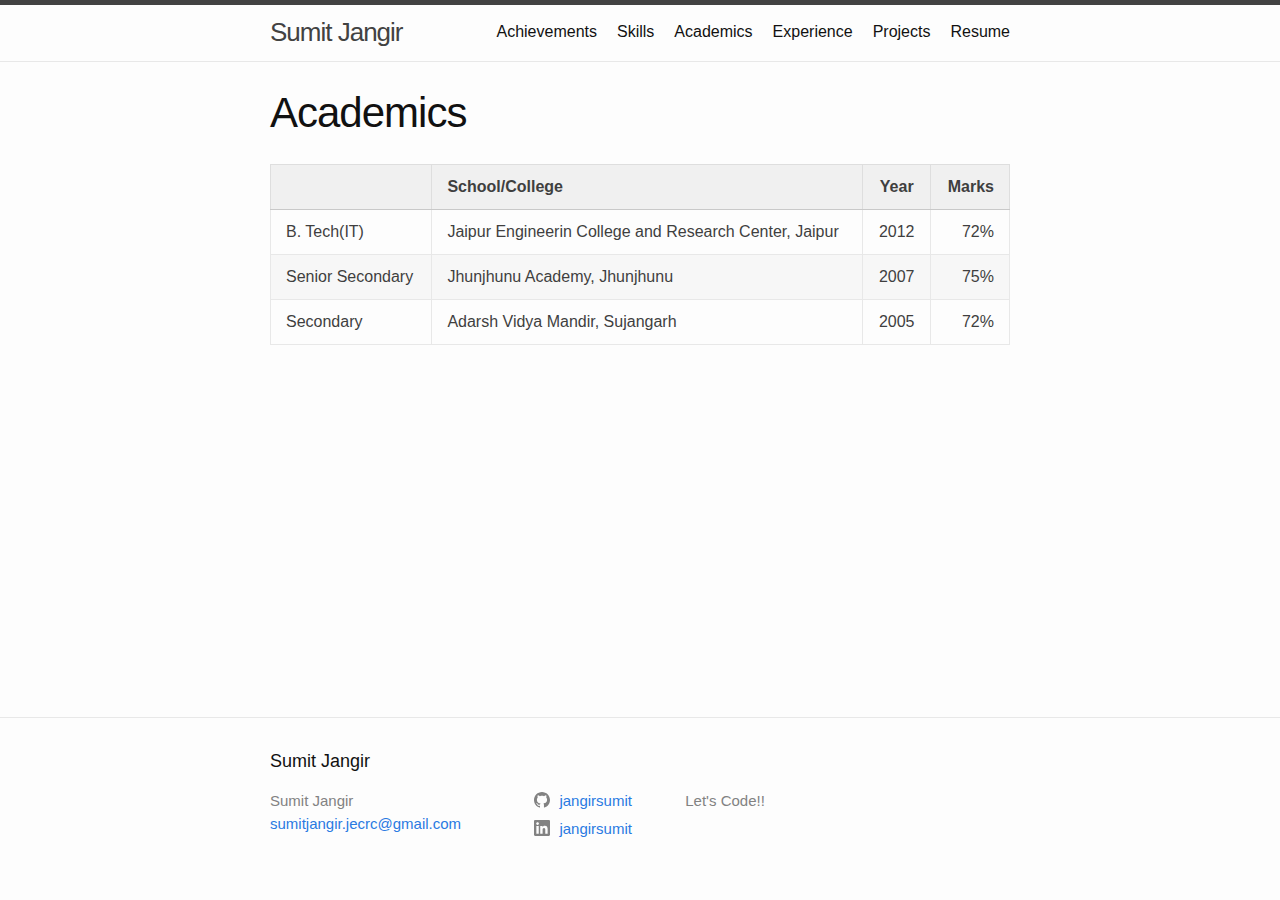
==== academics/index.html @ 480e75db "my app" ====
<!DOCTYPE html>
<html lang="en"><head>
  <meta charset="utf-8">
  <meta http-equiv="X-UA-Compatible" content="IE=edge">
  <meta name="viewport" content="width=device-width, initial-scale=1"><!-- Begin Jekyll SEO tag v2.6.1 -->
<title>Academics | Sumit Jangir</title>
<meta name="generator" content="Jekyll v4.0.0" />
<meta property="og:title" content="Academics" />
<meta property="og:locale" content="en_US" />
<meta name="description" content="Let’s Code!!" />
<meta property="og:description" content="Let’s Code!!" />
<link rel="canonical" href="http://localhost:4000/academics/" />
<meta property="og:url" content="http://localhost:4000/academics/" />
<meta property="og:site_name" content="Sumit Jangir" />
<script type="application/ld+json">
{"headline":"Academics","@type":"WebPage","url":"http://localhost:4000/academics/","description":"Let’s Code!!","@context":"https://schema.org"}</script>
<!-- End Jekyll SEO tag -->
<link rel="stylesheet" href="/assets/main.css"><link type="application/atom+xml" rel="alternate" href="http://localhost:4000/feed.xml" title="Sumit Jangir" /></head>
<body><header class="site-header" role="banner">

  <div class="wrapper"><a class="site-title" rel="author" href="/">Sumit Jangir</a><nav class="site-nav">
        <input type="checkbox" id="nav-trigger" class="nav-trigger" />
        <label for="nav-trigger">
          <span class="menu-icon">
            <svg viewBox="0 0 18 15" width="18px" height="15px">
              <path d="M18,1.484c0,0.82-0.665,1.484-1.484,1.484H1.484C0.665,2.969,0,2.304,0,1.484l0,0C0,0.665,0.665,0,1.484,0 h15.032C17.335,0,18,0.665,18,1.484L18,1.484z M18,7.516C18,8.335,17.335,9,16.516,9H1.484C0.665,9,0,8.335,0,7.516l0,0 c0-0.82,0.665-1.484,1.484-1.484h15.032C17.335,6.031,18,6.696,18,7.516L18,7.516z M18,13.516C18,14.335,17.335,15,16.516,15H1.484 C0.665,15,0,14.335,0,13.516l0,0c0-0.82,0.665-1.483,1.484-1.483h15.032C17.335,12.031,18,12.695,18,13.516L18,13.516z"/>
            </svg>
          </span>
        </label>

        <div class="trigger"><a class="page-link" href="/achievements/">Achievements</a><a class="page-link" href="/skills/">Skills</a><a class="page-link" href="/academics/">Academics</a><a class="page-link" href="/experience/">Experience</a><a class="page-link" href="/projects/">Projects</a><a class="page-link" href="/resume/">Resume</a></div>
      </nav></div>
</header>
<main class="page-content" aria-label="Content">
      <div class="wrapper">
        <article class="post">

  <header class="post-header">
    <h1 class="post-title">Academics</h1>
  </header>

  <div class="post-content">
    <table>
  <thead>
    <tr>
      <th> </th>
      <th>School/College</th>
      <th style="text-align: center">Year</th>
      <th style="text-align: right">Marks</th>
    </tr>
  </thead>
  <tbody>
    <tr>
      <td>B. Tech(IT)</td>
      <td>Jaipur Engineerin College and Research Center, Jaipur</td>
      <td style="text-align: center">2012</td>
      <td style="text-align: right">72%</td>
    </tr>
    <tr>
      <td>Senior Secondary</td>
      <td>Jhunjhunu Academy, Jhunjhunu</td>
      <td style="text-align: center">2007</td>
      <td style="text-align: right">75%</td>
    </tr>
    <tr>
      <td>Secondary</td>
      <td>Adarsh Vidya Mandir, Sujangarh</td>
      <td style="text-align: center">2005</td>
      <td style="text-align: right">72%</td>
    </tr>
  </tbody>
</table>

  </div>

</article>

      </div>
    </main><footer class="site-footer h-card">
  <data class="u-url" href="/"></data>

  <div class="wrapper">

    <h2 class="footer-heading">Sumit Jangir</h2>

    <div class="footer-col-wrapper">
      <div class="footer-col footer-col-1">
        <ul class="contact-list">
          <li class="p-name">Sumit Jangir</li><li><a class="u-email" href="mailto:sumitjangir.jecrc@gmail.com">sumitjangir.jecrc@gmail.com</a></li></ul>
      </div>

      <div class="footer-col footer-col-2"><ul class="social-media-list"><li><a href="https://github.com/jangirsumit"><svg class="svg-icon"><use xlink:href="/assets/minima-social-icons.svg#github"></use></svg> <span class="username">jangirsumit</span></a></li><li><a href="https://www.linkedin.com/in/jangirsumit"><svg class="svg-icon"><use xlink:href="/assets/minima-social-icons.svg#linkedin"></use></svg> <span class="username">jangirsumit</span></a></li></ul>
</div>

      <div class="footer-col footer-col-3">
        <p>Let&#39;s Code!!</p>
      </div>
    </div>

  </div>

</footer>
</body>

</html>
---- assets/main.css ----
/** Reset some basic elements */
body, h1, h2, h3, h4, h5, h6, p, blockquote, pre, hr, dl, dd, ol, ul, figure { margin: 0; padding: 0; }

/** Basic styling */
body { font: 400 16px/1.5 -apple-system, BlinkMacSystemFont, "Segoe UI", Roboto, Helvetica, Arial, sans-serif, "Apple Color Emoji", "Segoe UI Emoji", "Segoe UI Symbol"; color: #111; background-color: #fdfdfd; -webkit-text-size-adjust: 100%; -webkit-font-feature-settings: "kern" 1; -moz-font-feature-settings: "kern" 1; -o-font-feature-settings: "kern" 1; font-feature-settings: "kern" 1; font-kerning: normal; display: flex; min-height: 100vh; flex-direction: column; }

/** Set `margin-bottom` to maintain vertical rhythm */
h1, h2, h3, h4, h5, h6, p, blockquote, pre, ul, ol, dl, figure, .highlight { margin-bottom: 15px; }

/** `main` element */
main { display: block; /* Default value of `display` of `main` element is 'inline' in IE 11. */ }

/** Images */
img { max-width: 100%; vertical-align: middle; }

/** Figures */
figure > img { display: block; }

figcaption { font-size: 14px; }

/** Lists */
ul, ol { margin-left: 30px; }

li > ul, li > ol { margin-bottom: 0; }

/** Headings */
h1, h2, h3, h4, h5, h6 { font-weight: 400; }

/** Links */
a { color: #2a7ae2; text-decoration: none; }

a:visited { color: #1756a9; }

a:hover { color: #111; text-decoration: underline; }

.social-media-list a:hover { text-decoration: none; }

.social-media-list a:hover .username { text-decoration: underline; }

/** Blockquotes */
blockquote { color: #828282; border-left: 4px solid #e8e8e8; padding-left: 15px; font-size: 18px; letter-spacing: -1px; font-style: italic; }

blockquote > :last-child { margin-bottom: 0; }

/** Code formatting */
pre, code { font-size: 15px; border: 1px solid #e8e8e8; border-radius: 3px; background-color: #eef; }

code { padding: 1px 5px; }

pre { padding: 8px 12px; overflow-x: auto; }

pre > code { border: 0; padding-right: 0; padding-left: 0; }

/** Wrapper */
.wrapper { max-width: -webkit-calc(800px - (30px * 2)); max-width: calc(800px - (30px * 2)); margin-right: auto; margin-left: auto; padding-right: 30px; padding-left: 30px; }

@media screen and (max-width: 800px) { .wrapper { max-width: -webkit-calc(800px - (30px)); max-width: calc(800px - (30px)); padding-right: 15px; padding-left: 15px; } }

/** Clearfix */
.wrapper:after, .footer-col-wrapper:after { content: ""; display: table; clear: both; }

/** Icons */
.svg-icon { width: 16px; height: 16px; display: inline-block; fill: #828282; padding-right: 5px; vertical-align: text-top; }

.social-media-list li + li { padding-top: 5px; }

/** Tables */
table { margin-bottom: 30px; width: 100%; text-align: left; color: #3f3f3f; border-collapse: collapse; border: 1px solid #e8e8e8; }

table tr:nth-child(even) { background-color: #f7f7f7; }

table th, table td { padding: 10px 15px; }

table th { background-color: #f0f0f0; border: 1px solid #dedede; border-bottom-color: #c9c9c9; }

table td { border: 1px solid #e8e8e8; }

/** Site header */
.site-header { border-top: 5px solid #424242; border-bottom: 1px solid #e8e8e8; min-height: 55.95px; position: relative; }

.site-title { font-size: 26px; font-weight: 300; line-height: 54px; letter-spacing: -1px; margin-bottom: 0; float: left; }

.site-title, .site-title:visited { color: #424242; }

.site-nav { float: right; line-height: 54px; }

.site-nav .nav-trigger { display: none; }

.site-nav .menu-icon { display: none; }

.site-nav .page-link { color: #111; line-height: 1.5; }

.site-nav .page-link:not(:last-child) { margin-right: 20px; }

@media screen and (max-width: 600px) { .site-nav { position: absolute; top: 9px; right: 15px; background-color: #fdfdfd; border: 1px solid #e8e8e8; border-radius: 5px; text-align: right; }
  .site-nav label[for="nav-trigger"] { display: block; float: right; width: 36px; height: 36px; z-index: 2; cursor: pointer; }
  .site-nav .menu-icon { display: block; float: right; width: 36px; height: 26px; line-height: 0; padding-top: 10px; text-align: center; }
  .site-nav .menu-icon > svg { fill: #424242; }
  .site-nav input ~ .trigger { clear: both; display: none; }
  .site-nav input:checked ~ .trigger { display: block; padding-bottom: 5px; }
  .site-nav .page-link { display: block; padding: 5px 10px; margin-left: 20px; }
  .site-nav .page-link:not(:last-child) { margin-right: 0; } }

/** Site footer */
.site-footer { border-top: 1px solid #e8e8e8; padding: 30px 0; }

.footer-heading { font-size: 18px; margin-bottom: 15px; }

.contact-list, .social-media-list { list-style: none; margin-left: 0; }

.footer-col-wrapper { font-size: 15px; color: #828282; margin-left: -15px; }

.footer-col { float: left; margin-bottom: 15px; padding-left: 15px; }

.footer-col-1 { width: -webkit-calc(35% - (30px / 2)); width: calc(35% - (30px / 2)); }

.footer-col-2 { width: -webkit-calc(20% - (30px / 2)); width: calc(20% - (30px / 2)); }

.footer-col-3 { width: -webkit-calc(45% - (30px / 2)); width: calc(45% - (30px / 2)); }

@media screen and (max-width: 800px) { .footer-col-1, .footer-col-2 { width: -webkit-calc(50% - (30px / 2)); width: calc(50% - (30px / 2)); }
  .footer-col-3 { width: -webkit-calc(100% - (30px / 2)); width: calc(100% - (30px / 2)); } }

@media screen and (max-width: 600px) { .footer-col { float: none; width: -webkit-calc(100% - (30px / 2)); width: calc(100% - (30px / 2)); } }

/** Page content */
.page-content { padding: 30px 0; flex: 1; }

.page-heading { font-size: 32px; }

.post-list-heading { font-size: 28px; }

.post-list { margin-left: 0; list-style: none; }

.post-list > li { margin-bottom: 30px; }

.post-meta { font-size: 14px; color: #828282; }

.post-link { display: block; font-size: 24px; }

/** Posts */
.post-header { margin-bottom: 30px; }

.post-title { font-size: 42px; letter-spacing: -1px; line-height: 1; }

@media screen and (max-width: 800px) { .post-title { font-size: 36px; } }

.post-content { margin-bottom: 30px; }

.post-content h2 { font-size: 32px; }

@media screen and (max-width: 800px) { .post-content h2 { font-size: 28px; } }

.post-content h3 { font-size: 26px; }

@media screen and (max-width: 800px) { .post-content h3 { font-size: 22px; } }

.post-content h4 { font-size: 20px; }

@media screen and (max-width: 800px) { .post-content h4 { font-size: 18px; } }

/** Syntax highlighting styles */
.highlight { background: #fff; }

.highlighter-rouge .highlight { background: #eef; }

.highlight .c { color: #998; font-style: italic; }

.highlight .err { color: #a61717; background-color: #e3d2d2; }

.highlight .k { font-weight: bold; }

.highlight .o { font-weight: bold; }

.highlight .cm { color: #998; font-style: italic; }

.highlight .cp { color: #999; font-weight: bold; }

.highlight .c1 { color: #998; font-style: italic; }

.highlight .cs { color: #999; font-weight: bold; font-style: italic; }

.highlight .gd { color: #000; background-color: #fdd; }

.highlight .gd .x { color: #000; background-color: #faa; }

.highlight .ge { font-style: italic; }

.highlight .gr { color: #a00; }

.highlight .gh { color: #999; }

.highlight .gi { color: #000; background-color: #dfd; }

.highlight .gi .x { color: #000; background-color: #afa; }

.highlight .go { color: #888; }

.highlight .gp { color: #555; }

.highlight .gs { font-weight: bold; }

.highlight .gu { color: #aaa; }

.highlight .gt { color: #a00; }

.highlight .kc { font-weight: bold; }

.highlight .kd { font-weight: bold; }

.highlight .kp { font-weight: bold; }

.highlight .kr { font-weight: bold; }

.highlight .kt { color: #458; font-weight: bold; }

.highlight .m { color: #099; }

.highlight .s { color: #d14; }

.highlight .na { color: #008080; }

.highlight .nb { color: #0086B3; }

.highlight .nc { color: #458; font-weight: bold; }

.highlight .no { color: #008080; }

.highlight .ni { color: #800080; }

.highlight .ne { color: #900; font-weight: bold; }

.highlight .nf { color: #900; font-weight: bold; }

.highlight .nn { color: #555; }

.highlight .nt { color: #000080; }

.highlight .nv { color: #008080; }

.highlight .ow { font-weight: bold; }

.highlight .w { color: #bbb; }

.highlight .mf { color: #099; }

.highlight .mh { color: #099; }

.highlight .mi { color: #099; }

.highlight .mo { color: #099; }

.highlight .sb { color: #d14; }

.highlight .sc { color: #d14; }

.highlight .sd { color: #d14; }

.highlight .s2 { color: #d14; }

.highlight .se { color: #d14; }

.highlight .sh { color: #d14; }

.highlight .si { color: #d14; }

.highlight .sx { color: #d14; }

.highlight .sr { color: #009926; }

.highlight .s1 { color: #d14; }

.highlight .ss { color: #990073; }

.highlight .bp { color: #999; }

.highlight .vc { color: #008080; }

.highlight .vg { color: #008080; }

.highlight .vi { color: #008080; }

.highlight .il { color: #099; }

/*# sourceMappingURL=main.css.map */
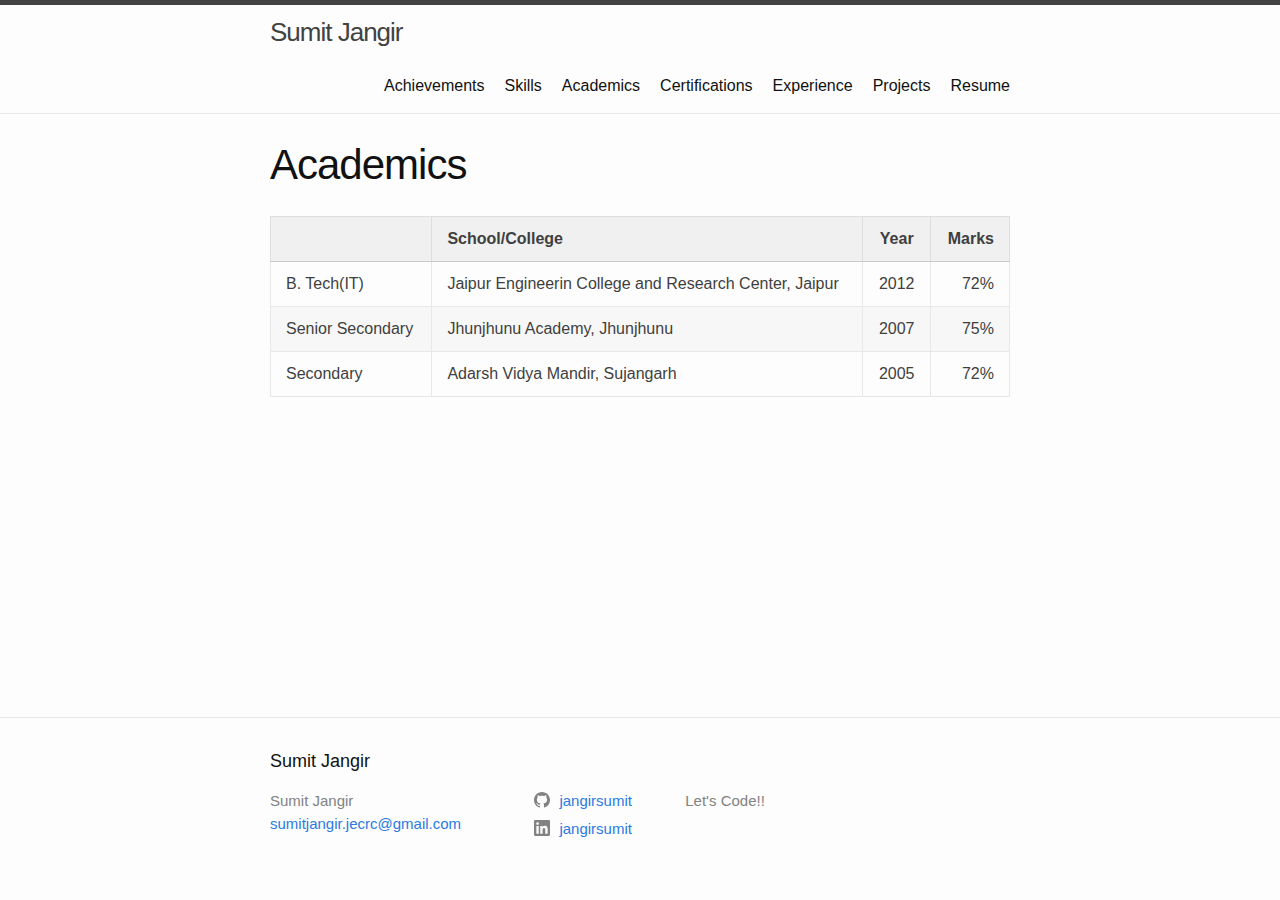
==== commit 9156dd5f: "my app" ====
--- a/academics/index.html
+++ b/academics/index.html
@@ -13,7 +13,7 @@
 <meta property="og:url" content="http://localhost:4000/academics/" />
 <meta property="og:site_name" content="Sumit Jangir" />
 <script type="application/ld+json">
-{"headline":"Academics","@type":"WebPage","url":"http://localhost:4000/academics/","description":"Let’s Code!!","@context":"https://schema.org"}</script>
+{"@type":"WebPage","url":"http://localhost:4000/academics/","headline":"Academics","description":"Let’s Code!!","@context":"https://schema.org"}</script>
 <!-- End Jekyll SEO tag -->
 <link rel="stylesheet" href="/assets/main.css"><link type="application/atom+xml" rel="alternate" href="http://localhost:4000/feed.xml" title="Sumit Jangir" /></head>
 <body><header class="site-header" role="banner">
@@ -28,7 +28,7 @@
           </span>
         </label>
 
-        <div class="trigger"><a class="page-link" href="/achievements/">Achievements</a><a class="page-link" href="/skills/">Skills</a><a class="page-link" href="/academics/">Academics</a><a class="page-link" href="/experience/">Experience</a><a class="page-link" href="/projects/">Projects</a><a class="page-link" href="/resume/">Resume</a></div>
+        <div class="trigger"><a class="page-link" href="/achievements/">Achievements</a><a class="page-link" href="/skills/">Skills</a><a class="page-link" href="/academics/">Academics</a><a class="page-link" href="/certifications/">Certifications</a><a class="page-link" href="/experience/">Experience</a><a class="page-link" href="/projects/">Projects</a><a class="page-link" href="/resume/">Resume</a></div>
       </nav></div>
 </header>
 <main class="page-content" aria-label="Content">
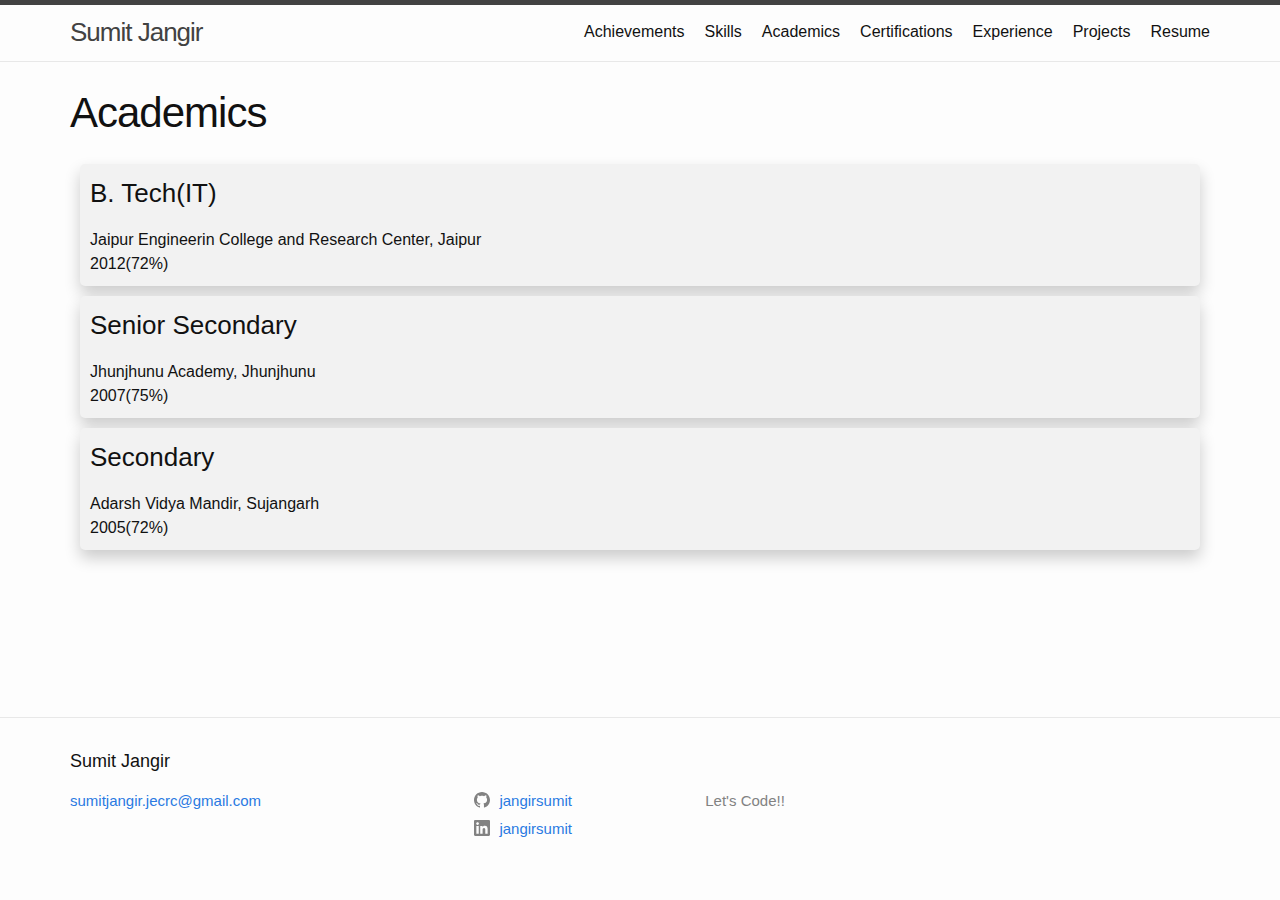
==== commit 6e6bb91f: "css" ====
--- a/academics/index.html
+++ b/academics/index.html
@@ -1,105 +1,125 @@
 <!DOCTYPE html>
-<html lang="en"><head>
-  <meta charset="utf-8">
-  <meta http-equiv="X-UA-Compatible" content="IE=edge">
-  <meta name="viewport" content="width=device-width, initial-scale=1"><!-- Begin Jekyll SEO tag v2.6.1 -->
-<title>Academics | Sumit Jangir</title>
-<meta name="generator" content="Jekyll v4.0.0" />
-<meta property="og:title" content="Academics" />
-<meta property="og:locale" content="en_US" />
-<meta name="description" content="Let’s Code!!" />
-<meta property="og:description" content="Let’s Code!!" />
-<link rel="canonical" href="http://localhost:4000/academics/" />
-<meta property="og:url" content="http://localhost:4000/academics/" />
-<meta property="og:site_name" content="Sumit Jangir" />
-<script type="application/ld+json">
-{"@type":"WebPage","url":"http://localhost:4000/academics/","headline":"Academics","description":"Let’s Code!!","@context":"https://schema.org"}</script>
-<!-- End Jekyll SEO tag -->
-<link rel="stylesheet" href="/assets/main.css"><link type="application/atom+xml" rel="alternate" href="http://localhost:4000/feed.xml" title="Sumit Jangir" /></head>
-<body><header class="site-header" role="banner">
+<html lang="en">
 
-  <div class="wrapper"><a class="site-title" rel="author" href="/">Sumit Jangir</a><nav class="site-nav">
+<head>
+  <meta charset="utf-8" />
+  <meta http-equiv="X-UA-Compatible" content="IE=edge" />
+  <meta name="viewport" content="width=device-width, initial-scale=1" />
+  <!-- Begin Jekyll SEO tag v2.6.1 -->
+  <title>Academics | Sumit Jangir</title>
+  <meta name="generator" content="Jekyll v4.0.0" />
+  <meta property="og:title" content="Academics" />
+  <meta property="og:locale" content="en_US" />
+  <meta name="description" content="Let’s Code!!" />
+  <meta property="og:description" content="Let’s Code!!" />
+  <link rel="canonical" href="http://localhost:4000/academics/" />
+  <meta property="og:url" content="http://localhost:4000/academics/" />
+  <meta property="og:site_name" content="Sumit Jangir" />
+  <script type="application/ld+json">
+      {
+        "@type": "WebPage",
+        "url": "http://localhost:4000/academics/",
+        "headline": "Academics",
+        "description": "Let’s Code!!",
+        "@context": "https://schema.org"
+      }
+    </script>
+  <!-- End Jekyll SEO tag -->
+  <link rel="stylesheet" href="/assets/main.css" />
+  <link type="application/atom+xml" rel="alternate" href="http://localhost:4000/feed.xml" title="Sumit Jangir" />
+</head>
+
+<body>
+  <header class="site-header" role="banner">
+    <div class="wrapper">
+      <a class="site-title" rel="author" href="/">Sumit Jangir</a>
+      <nav class="site-nav">
         <input type="checkbox" id="nav-trigger" class="nav-trigger" />
         <label for="nav-trigger">
           <span class="menu-icon">
             <svg viewBox="0 0 18 15" width="18px" height="15px">
-              <path d="M18,1.484c0,0.82-0.665,1.484-1.484,1.484H1.484C0.665,2.969,0,2.304,0,1.484l0,0C0,0.665,0.665,0,1.484,0 h15.032C17.335,0,18,0.665,18,1.484L18,1.484z M18,7.516C18,8.335,17.335,9,16.516,9H1.484C0.665,9,0,8.335,0,7.516l0,0 c0-0.82,0.665-1.484,1.484-1.484h15.032C17.335,6.031,18,6.696,18,7.516L18,7.516z M18,13.516C18,14.335,17.335,15,16.516,15H1.484 C0.665,15,0,14.335,0,13.516l0,0c0-0.82,0.665-1.483,1.484-1.483h15.032C17.335,12.031,18,12.695,18,13.516L18,13.516z"/>
+              <path
+                d="M18,1.484c0,0.82-0.665,1.484-1.484,1.484H1.484C0.665,2.969,0,2.304,0,1.484l0,0C0,0.665,0.665,0,1.484,0 h15.032C17.335,0,18,0.665,18,1.484L18,1.484z M18,7.516C18,8.335,17.335,9,16.516,9H1.484C0.665,9,0,8.335,0,7.516l0,0 c0-0.82,0.665-1.484,1.484-1.484h15.032C17.335,6.031,18,6.696,18,7.516L18,7.516z M18,13.516C18,14.335,17.335,15,16.516,15H1.484 C0.665,15,0,14.335,0,13.516l0,0c0-0.82,0.665-1.483,1.484-1.483h15.032C17.335,12.031,18,12.695,18,13.516L18,13.516z" />
             </svg>
           </span>
         </label>
 
-        <div class="trigger"><a class="page-link" href="/achievements/">Achievements</a><a class="page-link" href="/skills/">Skills</a><a class="page-link" href="/academics/">Academics</a><a class="page-link" href="/certifications/">Certifications</a><a class="page-link" href="/experience/">Experience</a><a class="page-link" href="/projects/">Projects</a><a class="page-link" href="/resume/">Resume</a></div>
-      </nav></div>
-</header>
-<main class="page-content" aria-label="Content">
-      <div class="wrapper">
-        <article class="post">
+        <div class="trigger">
+          <a class="page-link" href="/achievements/">Achievements</a><a class="page-link" href="/skills/">Skills</a><a
+            class="page-link" href="/academics/">Academics</a><a class="page-link"
+            href="/certifications/">Certifications</a><a class="page-link" href="/experience/">Experience</a><a
+            class="page-link" href="/projects/">Projects</a><a class="page-link" href="/resume/">Resume</a>
+        </div>
+      </nav>
+    </div>
+  </header>
+  <main class="page-content" aria-label="Content">
+    <div class="wrapper">
+      <article class="post">
+        <header class="post-header">
+          <h1 class="post-title">Academics</h1>
+        </header>
 
-  <header class="post-header">
-    <h1 class="post-title">Academics</h1>
-  </header>
+        <div class="post-content">
+          <ul>
+            <li>
+              <h3>B. Tech(IT)</h3>
+              Jaipur Engineerin College and Research Center, Jaipur<br>
+              2012(72%)
+            </li>
+            <li>
+              <h3>Senior Secondary</h3>
+              Jhunjhunu Academy, Jhunjhunu<br>
+              2007(75%)
+            </li>
+            <li>
+              <h3>Secondary</h3>
+              Adarsh Vidya Mandir, Sujangarh<br>
+              2005(72%)
+            </li>
+          </ul>
+        </div>
+      </article>
+    </div>
+  </main>
+  <footer class="site-footer h-card">
+    <data class="u-url" href="/"></data>
 
-  <div class="post-content">
-    <table>
-  <thead>
-    <tr>
-      <th> </th>
-      <th>School/College</th>
-      <th style="text-align: center">Year</th>
-      <th style="text-align: right">Marks</th>
-    </tr>
-  </thead>
-  <tbody>
-    <tr>
-      <td>B. Tech(IT)</td>
-      <td>Jaipur Engineerin College and Research Center, Jaipur</td>
-      <td style="text-align: center">2012</td>
-      <td style="text-align: right">72%</td>
-    </tr>
-    <tr>
-      <td>Senior Secondary</td>
-      <td>Jhunjhunu Academy, Jhunjhunu</td>
-      <td style="text-align: center">2007</td>
-      <td style="text-align: right">75%</td>
-    </tr>
-    <tr>
-      <td>Secondary</td>
-      <td>Adarsh Vidya Mandir, Sujangarh</td>
-      <td style="text-align: center">2005</td>
-      <td style="text-align: right">72%</td>
-    </tr>
-  </tbody>
-</table>
+    <div class="wrapper">
+      <h2 class="footer-heading">Sumit Jangir</h2>
 
-  </div>
+      <div class="footer-col-wrapper">
+        <div class="footer-col footer-col-1">
+          <ul class="contact-list">
+            <li>
+              <a class="u-email" href="mailto:sumitjangir.jecrc@gmail.com">sumitjangir.jecrc@gmail.com</a>
+            </li>
+          </ul>
+        </div>
 
-</article>
+        <div class="footer-col footer-col-2">
+          <ul class="social-media-list">
+            <li>
+              <a href="https://github.com/jangirsumit"><svg class="svg-icon">
+                  <use xlink:href="/assets/minima-social-icons.svg#github"></use>
+                </svg>
+                <span class="username">jangirsumit</span></a>
+            </li>
+            <li>
+              <a href="https://www.linkedin.com/in/jangirsumit"><svg class="svg-icon">
+                  <use xlink:href="/assets/minima-social-icons.svg#linkedin"></use>
+                </svg>
+                <span class="username">jangirsumit</span></a>
+            </li>
+          </ul>
+        </div>
 
-      </div>
-    </main><footer class="site-footer h-card">
-  <data class="u-url" href="/"></data>
-
-  <div class="wrapper">
-
-    <h2 class="footer-heading">Sumit Jangir</h2>
-
-    <div class="footer-col-wrapper">
-      <div class="footer-col footer-col-1">
-        <ul class="contact-list">
-          <li class="p-name">Sumit Jangir</li><li><a class="u-email" href="mailto:sumitjangir.jecrc@gmail.com">sumitjangir.jecrc@gmail.com</a></li></ul>
-      </div>
-
-      <div class="footer-col footer-col-2"><ul class="social-media-list"><li><a href="https://github.com/jangirsumit"><svg class="svg-icon"><use xlink:href="/assets/minima-social-icons.svg#github"></use></svg> <span class="username">jangirsumit</span></a></li><li><a href="https://www.linkedin.com/in/jangirsumit"><svg class="svg-icon"><use xlink:href="/assets/minima-social-icons.svg#linkedin"></use></svg> <span class="username">jangirsumit</span></a></li></ul>
-</div>
-
-      <div class="footer-col footer-col-3">
-        <p>Let&#39;s Code!!</p>
+        <div class="footer-col footer-col-3">
+          <p>Let&#39;s Code!!</p>
+        </div>
       </div>
     </div>
-
-  </div>
-
-</footer>
+  </footer>
 </body>
 
-</html>
+</html>--- a/assets/main.css
+++ b/assets/main.css
@@ -1,285 +1,750 @@
 /** Reset some basic elements */
-body, h1, h2, h3, h4, h5, h6, p, blockquote, pre, hr, dl, dd, ol, ul, figure { margin: 0; padding: 0; }
+body,
+h1,
+h2,
+h3,
+h4,
+h5,
+h6,
+p,
+blockquote,
+pre,
+hr,
+dl,
+dd,
+ol,
+ul,
+figure {
+  margin: 0;
+  padding: 0;
+}
 
 /** Basic styling */
-body { font: 400 16px/1.5 -apple-system, BlinkMacSystemFont, "Segoe UI", Roboto, Helvetica, Arial, sans-serif, "Apple Color Emoji", "Segoe UI Emoji", "Segoe UI Symbol"; color: #111; background-color: #fdfdfd; -webkit-text-size-adjust: 100%; -webkit-font-feature-settings: "kern" 1; -moz-font-feature-settings: "kern" 1; -o-font-feature-settings: "kern" 1; font-feature-settings: "kern" 1; font-kerning: normal; display: flex; min-height: 100vh; flex-direction: column; }
+body {
+  font: 400 16px/1.5 -apple-system, BlinkMacSystemFont, "Segoe UI", Roboto,
+    Helvetica, Arial, sans-serif, "Apple Color Emoji", "Segoe UI Emoji",
+    "Segoe UI Symbol";
+  color: #111;
+  background-color: #fdfdfd;
+  -webkit-text-size-adjust: 100%;
+  -webkit-font-feature-settings: "kern" 1;
+  -moz-font-feature-settings: "kern" 1;
+  -o-font-feature-settings: "kern" 1;
+  font-feature-settings: "kern" 1;
+  font-kerning: normal;
+  display: flex;
+  min-height: 100vh;
+  flex-direction: column;
+}
 
 /** Set `margin-bottom` to maintain vertical rhythm */
-h1, h2, h3, h4, h5, h6, p, blockquote, pre, ul, ol, dl, figure, .highlight { margin-bottom: 15px; }
+h1,
+h2,
+h3,
+h4,
+h5,
+h6,
+p,
+blockquote,
+pre,
+ul,
+ol,
+dl,
+figure,
+.highlight {
+  margin-bottom: 15px;
+}
 
 /** `main` element */
-main { display: block; /* Default value of `display` of `main` element is 'inline' in IE 11. */ }
+main {
+  display: block; /* Default value of `display` of `main` element is 'inline' in IE 11. */
+}
 
 /** Images */
-img { max-width: 100%; vertical-align: middle; }
+img {
+  max-width: 100%;
+  vertical-align: middle;
+}
 
 /** Figures */
-figure > img { display: block; }
-
-figcaption { font-size: 14px; }
+figure > img {
+  display: block;
+}
+
+figcaption {
+  font-size: 14px;
+}
 
 /** Lists */
-ul, ol { margin-left: 30px; }
-
-li > ul, li > ol { margin-bottom: 0; }
+ul,
+ol {
+  margin-left: 30px;
+}
+
+li > ul,
+li > ol {
+  margin-bottom: 0;
+}
 
 /** Headings */
-h1, h2, h3, h4, h5, h6 { font-weight: 400; }
+h1,
+h2,
+h3,
+h4,
+h5,
+h6 {
+  font-weight: 400;
+}
 
 /** Links */
-a { color: #2a7ae2; text-decoration: none; }
-
-a:visited { color: #1756a9; }
-
-a:hover { color: #111; text-decoration: underline; }
-
-.social-media-list a:hover { text-decoration: none; }
-
-.social-media-list a:hover .username { text-decoration: underline; }
+a {
+  color: #2a7ae2;
+  text-decoration: none;
+}
+
+a:visited {
+  color: #1756a9;
+}
+
+a:hover {
+  color: #111;
+  text-decoration: underline;
+}
+
+.social-media-list a:hover {
+  text-decoration: none;
+}
+
+.social-media-list a:hover .username {
+  text-decoration: underline;
+}
 
 /** Blockquotes */
-blockquote { color: #828282; border-left: 4px solid #e8e8e8; padding-left: 15px; font-size: 18px; letter-spacing: -1px; font-style: italic; }
-
-blockquote > :last-child { margin-bottom: 0; }
+blockquote {
+  color: #828282;
+  border-left: 4px solid #e8e8e8;
+  padding-left: 15px;
+  font-size: 18px;
+  letter-spacing: -1px;
+  font-style: italic;
+}
+
+blockquote > :last-child {
+  margin-bottom: 0;
+}
 
 /** Code formatting */
-pre, code { font-size: 15px; border: 1px solid #e8e8e8; border-radius: 3px; background-color: #eef; }
-
-code { padding: 1px 5px; }
-
-pre { padding: 8px 12px; overflow-x: auto; }
-
-pre > code { border: 0; padding-right: 0; padding-left: 0; }
+pre,
+code {
+  font-size: 15px;
+  border: 1px solid #e8e8e8;
+  border-radius: 3px;
+  background-color: #eef;
+}
+
+code {
+  padding: 1px 5px;
+}
+
+pre {
+  padding: 8px 12px;
+  overflow-x: auto;
+}
+
+pre > code {
+  border: 0;
+  padding-right: 0;
+  padding-left: 0;
+}
 
 /** Wrapper */
-.wrapper { max-width: -webkit-calc(800px - (30px * 2)); max-width: calc(800px - (30px * 2)); margin-right: auto; margin-left: auto; padding-right: 30px; padding-left: 30px; }
-
-@media screen and (max-width: 800px) { .wrapper { max-width: -webkit-calc(800px - (30px)); max-width: calc(800px - (30px)); padding-right: 15px; padding-left: 15px; } }
+.wrapper {
+  max-width: -webkit-calc(1200px - (30px * 2));
+  max-width: calc(1200px - (30px * 2));
+  margin-right: auto;
+  margin-left: auto;
+  padding-right: 30px;
+  padding-left: 30px;
+}
+
+@media screen and (max-width: 800px) {
+  .wrapper {
+    max-width: -webkit-calc(800px - (30px));
+    max-width: calc(800px - (30px));
+    padding-right: 15px;
+    padding-left: 15px;
+  }
+}
 
 /** Clearfix */
-.wrapper:after, .footer-col-wrapper:after { content: ""; display: table; clear: both; }
+.wrapper:after,
+.footer-col-wrapper:after {
+  content: "";
+  display: table;
+  clear: both;
+}
 
 /** Icons */
-.svg-icon { width: 16px; height: 16px; display: inline-block; fill: #828282; padding-right: 5px; vertical-align: text-top; }
-
-.social-media-list li + li { padding-top: 5px; }
+.svg-icon {
+  width: 16px;
+  height: 16px;
+  display: inline-block;
+  fill: #828282;
+  padding-right: 5px;
+  vertical-align: text-top;
+}
+
+.social-media-list li + li {
+  padding-top: 5px;
+}
 
 /** Tables */
-table { margin-bottom: 30px; width: 100%; text-align: left; color: #3f3f3f; border-collapse: collapse; border: 1px solid #e8e8e8; }
-
-table tr:nth-child(even) { background-color: #f7f7f7; }
-
-table th, table td { padding: 10px 15px; }
-
-table th { background-color: #f0f0f0; border: 1px solid #dedede; border-bottom-color: #c9c9c9; }
-
-table td { border: 1px solid #e8e8e8; }
+table {
+  margin-bottom: 30px;
+  width: 100%;
+  text-align: left;
+  color: #3f3f3f;
+  border-collapse: collapse;
+  border: 1px solid #e8e8e8;
+}
+
+table tr:nth-child(even) {
+  background-color: #f7f7f7;
+}
+
+table th,
+table td {
+  padding: 10px 15px;
+}
+
+table th {
+  background-color: #f0f0f0;
+  border: 1px solid #dedede;
+  border-bottom-color: #c9c9c9;
+}
+
+table td {
+  border: 1px solid #e8e8e8;
+}
 
 /** Site header */
-.site-header { border-top: 5px solid #424242; border-bottom: 1px solid #e8e8e8; min-height: 55.95px; position: relative; }
-
-.site-title { font-size: 26px; font-weight: 300; line-height: 54px; letter-spacing: -1px; margin-bottom: 0; float: left; }
-
-.site-title, .site-title:visited { color: #424242; }
-
-.site-nav { float: right; line-height: 54px; }
-
-.site-nav .nav-trigger { display: none; }
-
-.site-nav .menu-icon { display: none; }
-
-.site-nav .page-link { color: #111; line-height: 1.5; }
-
-.site-nav .page-link:not(:last-child) { margin-right: 20px; }
-
-@media screen and (max-width: 600px) { .site-nav { position: absolute; top: 9px; right: 15px; background-color: #fdfdfd; border: 1px solid #e8e8e8; border-radius: 5px; text-align: right; }
-  .site-nav label[for="nav-trigger"] { display: block; float: right; width: 36px; height: 36px; z-index: 2; cursor: pointer; }
-  .site-nav .menu-icon { display: block; float: right; width: 36px; height: 26px; line-height: 0; padding-top: 10px; text-align: center; }
-  .site-nav .menu-icon > svg { fill: #424242; }
-  .site-nav input ~ .trigger { clear: both; display: none; }
-  .site-nav input:checked ~ .trigger { display: block; padding-bottom: 5px; }
-  .site-nav .page-link { display: block; padding: 5px 10px; margin-left: 20px; }
-  .site-nav .page-link:not(:last-child) { margin-right: 0; } }
+.site-header {
+  border-top: 5px solid #424242;
+  border-bottom: 1px solid #e8e8e8;
+  min-height: 55.95px;
+  position: relative;
+}
+
+.site-title {
+  font-size: 26px;
+  font-weight: 300;
+  line-height: 54px;
+  letter-spacing: -1px;
+  margin-bottom: 0;
+  float: left;
+}
+
+.site-title,
+.site-title:visited {
+  color: #424242;
+}
+
+.site-nav {
+  float: right;
+  line-height: 54px;
+}
+
+.site-nav .nav-trigger {
+  display: none;
+}
+
+.site-nav .menu-icon {
+  display: none;
+}
+
+.site-nav .page-link {
+  color: #111;
+  line-height: 1.5;
+}
+
+.site-nav .page-link:not(:last-child) {
+  margin-right: 20px;
+}
+
+@media screen and (max-width: 600px) {
+  .site-nav {
+    position: absolute;
+    top: 9px;
+    right: 15px;
+    background-color: #fdfdfd;
+    border: 1px solid #e8e8e8;
+    border-radius: 5px;
+    text-align: right;
+  }
+  .site-nav label[for="nav-trigger"] {
+    display: block;
+    float: right;
+    width: 36px;
+    height: 36px;
+    z-index: 2;
+    cursor: pointer;
+  }
+  .site-nav .menu-icon {
+    display: block;
+    float: right;
+    width: 36px;
+    height: 26px;
+    line-height: 0;
+    padding-top: 10px;
+    text-align: center;
+  }
+  .site-nav .menu-icon > svg {
+    fill: #424242;
+  }
+  .site-nav input ~ .trigger {
+    clear: both;
+    display: none;
+  }
+  .site-nav input:checked ~ .trigger {
+    display: block;
+    padding-bottom: 5px;
+  }
+  .site-nav .page-link {
+    display: block;
+    padding: 5px 10px;
+    margin-left: 20px;
+  }
+  .site-nav .page-link:not(:last-child) {
+    margin-right: 0;
+  }
+  .post-content {
+    width: 95% !important;
+  }
+  .image-width{
+    width: 98% !important;
+    padding: 5px;
+  }
+}
+
+.post-content ul li{
+  background: #f2f2f2;
+  padding: 10px;
+  margin: 10px;
+  border-radius: 5px;
+  box-shadow: 0 8px 16px 0 rgba(0,0,0,0.2);
+}
+
+.post-content ul{
+  list-style: none;
+  margin-left: 0px;
+}
 
 /** Site footer */
-.site-footer { border-top: 1px solid #e8e8e8; padding: 30px 0; }
-
-.footer-heading { font-size: 18px; margin-bottom: 15px; }
-
-.contact-list, .social-media-list { list-style: none; margin-left: 0; }
-
-.footer-col-wrapper { font-size: 15px; color: #828282; margin-left: -15px; }
-
-.footer-col { float: left; margin-bottom: 15px; padding-left: 15px; }
-
-.footer-col-1 { width: -webkit-calc(35% - (30px / 2)); width: calc(35% - (30px / 2)); }
-
-.footer-col-2 { width: -webkit-calc(20% - (30px / 2)); width: calc(20% - (30px / 2)); }
-
-.footer-col-3 { width: -webkit-calc(45% - (30px / 2)); width: calc(45% - (30px / 2)); }
-
-@media screen and (max-width: 800px) { .footer-col-1, .footer-col-2 { width: -webkit-calc(50% - (30px / 2)); width: calc(50% - (30px / 2)); }
-  .footer-col-3 { width: -webkit-calc(100% - (30px / 2)); width: calc(100% - (30px / 2)); } }
-
-@media screen and (max-width: 600px) { .footer-col { float: none; width: -webkit-calc(100% - (30px / 2)); width: calc(100% - (30px / 2)); } }
+.site-footer {
+  border-top: 1px solid #e8e8e8;
+  padding: 30px 0;
+}
+
+.footer-heading {
+  font-size: 18px;
+  margin-bottom: 15px;
+}
+
+.contact-list,
+.social-media-list {
+  list-style: none;
+  margin-left: 0;
+}
+
+.footer-col-wrapper {
+  font-size: 15px;
+  color: #828282;
+  margin-left: -15px;
+}
+
+.footer-col {
+  float: left;
+  margin-bottom: 15px;
+  padding-left: 15px;
+}
+
+.footer-col-1 {
+  width: -webkit-calc(35% - (30px / 2));
+  width: calc(35% - (30px / 2));
+}
+
+.footer-col-2 {
+  width: -webkit-calc(20% - (30px / 2));
+  width: calc(20% - (30px / 2));
+}
+
+.footer-col-3 {
+  width: -webkit-calc(45% - (30px / 2));
+  width: calc(45% - (30px / 2));
+}
+
+@media screen and (max-width: 800px) {
+  .footer-col-1,
+  .footer-col-2 {
+    width: -webkit-calc(50% - (30px / 2));
+    width: calc(50% - (30px / 2));
+  }
+  .footer-col-3 {
+    width: -webkit-calc(100% - (30px / 2));
+    width: calc(100% - (30px / 2));
+  }
+}
+
+@media screen and (max-width: 600px) {
+  .footer-col {
+    float: none;
+    width: -webkit-calc(100% - (30px / 2));
+    width: calc(100% - (30px / 2));
+  }
+}
 
 /** Page content */
-.page-content { padding: 30px 0; flex: 1; }
-
-.page-heading { font-size: 32px; }
-
-.post-list-heading { font-size: 28px; }
-
-.post-list { margin-left: 0; list-style: none; }
-
-.post-list > li { margin-bottom: 30px; }
-
-.post-meta { font-size: 14px; color: #828282; }
-
-.post-link { display: block; font-size: 24px; }
+.page-content {
+  padding: 30px 0;
+  flex: 1;
+}
+
+.page-heading {
+  font-size: 32px;
+}
+
+.post-list-heading {
+  font-size: 28px;
+}
+
+.post-list {
+  margin-left: 0;
+  list-style: none;
+}
+
+.post-list > li {
+  margin-bottom: 30px;
+}
+
+.post-meta {
+  font-size: 14px;
+  color: #828282;
+}
+
+.post-link {
+  display: block;
+  font-size: 24px;
+}
 
 /** Posts */
-.post-header { margin-bottom: 30px; }
-
-.post-title { font-size: 42px; letter-spacing: -1px; line-height: 1; }
-
-@media screen and (max-width: 800px) { .post-title { font-size: 36px; } }
-
-.post-content { margin-bottom: 30px; }
-
-.post-content h2 { font-size: 32px; }
-
-@media screen and (max-width: 800px) { .post-content h2 { font-size: 28px; } }
-
-.post-content h3 { font-size: 26px; }
-
-@media screen and (max-width: 800px) { .post-content h3 { font-size: 22px; } }
-
-.post-content h4 { font-size: 20px; }
-
-@media screen and (max-width: 800px) { .post-content h4 { font-size: 18px; } }
+.post-header {
+  margin-bottom: 30px;
+}
+
+.post-title {
+  font-size: 42px;
+  letter-spacing: -1px;
+  line-height: 1;
+}
+
+@media screen and (max-width: 800px) {
+  .post-title {
+    font-size: 36px;
+  }
+}
+
+.post-content {
+  margin-bottom: 30px;
+}
+
+.post-content h2 {
+  font-size: 32px;
+}
+
+@media screen and (max-width: 800px) {
+  .post-content h2 {
+    font-size: 28px;
+  }
+}
+
+.post-content h3 {
+  font-size: 26px;
+}
+
+@media screen and (max-width: 800px) {
+  .post-content h3 {
+    font-size: 22px;
+  }
+}
+
+.post-content h4 {
+  font-size: 20px;
+}
+
+@media screen and (max-width: 800px) {
+  .post-content h4 {
+    font-size: 18px;
+  }
+}
 
 /** Syntax highlighting styles */
-.highlight { background: #fff; }
-
-.highlighter-rouge .highlight { background: #eef; }
-
-.highlight .c { color: #998; font-style: italic; }
-
-.highlight .err { color: #a61717; background-color: #e3d2d2; }
-
-.highlight .k { font-weight: bold; }
-
-.highlight .o { font-weight: bold; }
-
-.highlight .cm { color: #998; font-style: italic; }
-
-.highlight .cp { color: #999; font-weight: bold; }
-
-.highlight .c1 { color: #998; font-style: italic; }
-
-.highlight .cs { color: #999; font-weight: bold; font-style: italic; }
-
-.highlight .gd { color: #000; background-color: #fdd; }
-
-.highlight .gd .x { color: #000; background-color: #faa; }
-
-.highlight .ge { font-style: italic; }
-
-.highlight .gr { color: #a00; }
-
-.highlight .gh { color: #999; }
-
-.highlight .gi { color: #000; background-color: #dfd; }
-
-.highlight .gi .x { color: #000; background-color: #afa; }
-
-.highlight .go { color: #888; }
-
-.highlight .gp { color: #555; }
-
-.highlight .gs { font-weight: bold; }
-
-.highlight .gu { color: #aaa; }
-
-.highlight .gt { color: #a00; }
-
-.highlight .kc { font-weight: bold; }
-
-.highlight .kd { font-weight: bold; }
-
-.highlight .kp { font-weight: bold; }
-
-.highlight .kr { font-weight: bold; }
-
-.highlight .kt { color: #458; font-weight: bold; }
-
-.highlight .m { color: #099; }
-
-.highlight .s { color: #d14; }
-
-.highlight .na { color: #008080; }
-
-.highlight .nb { color: #0086B3; }
-
-.highlight .nc { color: #458; font-weight: bold; }
-
-.highlight .no { color: #008080; }
-
-.highlight .ni { color: #800080; }
-
-.highlight .ne { color: #900; font-weight: bold; }
-
-.highlight .nf { color: #900; font-weight: bold; }
-
-.highlight .nn { color: #555; }
-
-.highlight .nt { color: #000080; }
-
-.highlight .nv { color: #008080; }
-
-.highlight .ow { font-weight: bold; }
-
-.highlight .w { color: #bbb; }
-
-.highlight .mf { color: #099; }
-
-.highlight .mh { color: #099; }
-
-.highlight .mi { color: #099; }
-
-.highlight .mo { color: #099; }
-
-.highlight .sb { color: #d14; }
-
-.highlight .sc { color: #d14; }
-
-.highlight .sd { color: #d14; }
-
-.highlight .s2 { color: #d14; }
-
-.highlight .se { color: #d14; }
-
-.highlight .sh { color: #d14; }
-
-.highlight .si { color: #d14; }
-
-.highlight .sx { color: #d14; }
-
-.highlight .sr { color: #009926; }
-
-.highlight .s1 { color: #d14; }
-
-.highlight .ss { color: #990073; }
-
-.highlight .bp { color: #999; }
-
-.highlight .vc { color: #008080; }
-
-.highlight .vg { color: #008080; }
-
-.highlight .vi { color: #008080; }
-
-.highlight .il { color: #099; }
-
-/*# sourceMappingURL=main.css.map */+.highlight {
+  background: #fff;
+}
+
+.highlighter-rouge .highlight {
+  background: #eef;
+}
+
+.highlight .c {
+  color: #998;
+  font-style: italic;
+}
+
+.highlight .err {
+  color: #a61717;
+  background-color: #e3d2d2;
+}
+
+.highlight .k {
+  font-weight: bold;
+}
+
+.highlight .o {
+  font-weight: bold;
+}
+
+.highlight .cm {
+  color: #998;
+  font-style: italic;
+}
+
+.highlight .cp {
+  color: #999;
+  font-weight: bold;
+}
+
+.highlight .c1 {
+  color: #998;
+  font-style: italic;
+}
+
+.highlight .cs {
+  color: #999;
+  font-weight: bold;
+  font-style: italic;
+}
+
+.highlight .gd {
+  color: #000;
+  background-color: #fdd;
+}
+
+.highlight .gd .x {
+  color: #000;
+  background-color: #faa;
+}
+
+.highlight .ge {
+  font-style: italic;
+}
+
+.highlight .gr {
+  color: #a00;
+}
+
+.highlight .gh {
+  color: #999;
+}
+
+.highlight .gi {
+  color: #000;
+  background-color: #dfd;
+}
+
+.highlight .gi .x {
+  color: #000;
+  background-color: #afa;
+}
+
+.highlight .go {
+  color: #888;
+}
+
+.highlight .gp {
+  color: #555;
+}
+
+.highlight .gs {
+  font-weight: bold;
+}
+
+.highlight .gu {
+  color: #aaa;
+}
+
+.highlight .gt {
+  color: #a00;
+}
+
+.highlight .kc {
+  font-weight: bold;
+}
+
+.highlight .kd {
+  font-weight: bold;
+}
+
+.highlight .kp {
+  font-weight: bold;
+}
+
+.highlight .kr {
+  font-weight: bold;
+}
+
+.highlight .kt {
+  color: #458;
+  font-weight: bold;
+}
+
+.highlight .m {
+  color: #099;
+}
+
+.highlight .s {
+  color: #d14;
+}
+
+.highlight .na {
+  color: #008080;
+}
+
+.highlight .nb {
+  color: #0086b3;
+}
+
+.highlight .nc {
+  color: #458;
+  font-weight: bold;
+}
+
+.highlight .no {
+  color: #008080;
+}
+
+.highlight .ni {
+  color: #800080;
+}
+
+.highlight .ne {
+  color: #900;
+  font-weight: bold;
+}
+
+.highlight .nf {
+  color: #900;
+  font-weight: bold;
+}
+
+.highlight .nn {
+  color: #555;
+}
+
+.highlight .nt {
+  color: #000080;
+}
+
+.highlight .nv {
+  color: #008080;
+}
+
+.highlight .ow {
+  font-weight: bold;
+}
+
+.highlight .w {
+  color: #bbb;
+}
+
+.highlight .mf {
+  color: #099;
+}
+
+.highlight .mh {
+  color: #099;
+}
+
+.highlight .mi {
+  color: #099;
+}
+
+.highlight .mo {
+  color: #099;
+}
+
+.highlight .sb {
+  color: #d14;
+}
+
+.highlight .sc {
+  color: #d14;
+}
+
+.highlight .sd {
+  color: #d14;
+}
+
+.highlight .s2 {
+  color: #d14;
+}
+
+.highlight .se {
+  color: #d14;
+}
+
+.highlight .sh {
+  color: #d14;
+}
+
+.highlight .si {
+  color: #d14;
+}
+
+.highlight .sx {
+  color: #d14;
+}
+
+.highlight .sr {
+  color: #009926;
+}
+
+.highlight .s1 {
+  color: #d14;
+}
+
+.highlight .ss {
+  color: #990073;
+}
+
+.highlight .bp {
+  color: #999;
+}
+
+.highlight .vc {
+  color: #008080;
+}
+
+.highlight .vg {
+  color: #008080;
+}
+
+.highlight .vi {
+  color: #008080;
+}
+
+.highlight .il {
+  color: #099;
+}
+
+/*# sourceMappingURL=main.css.map */
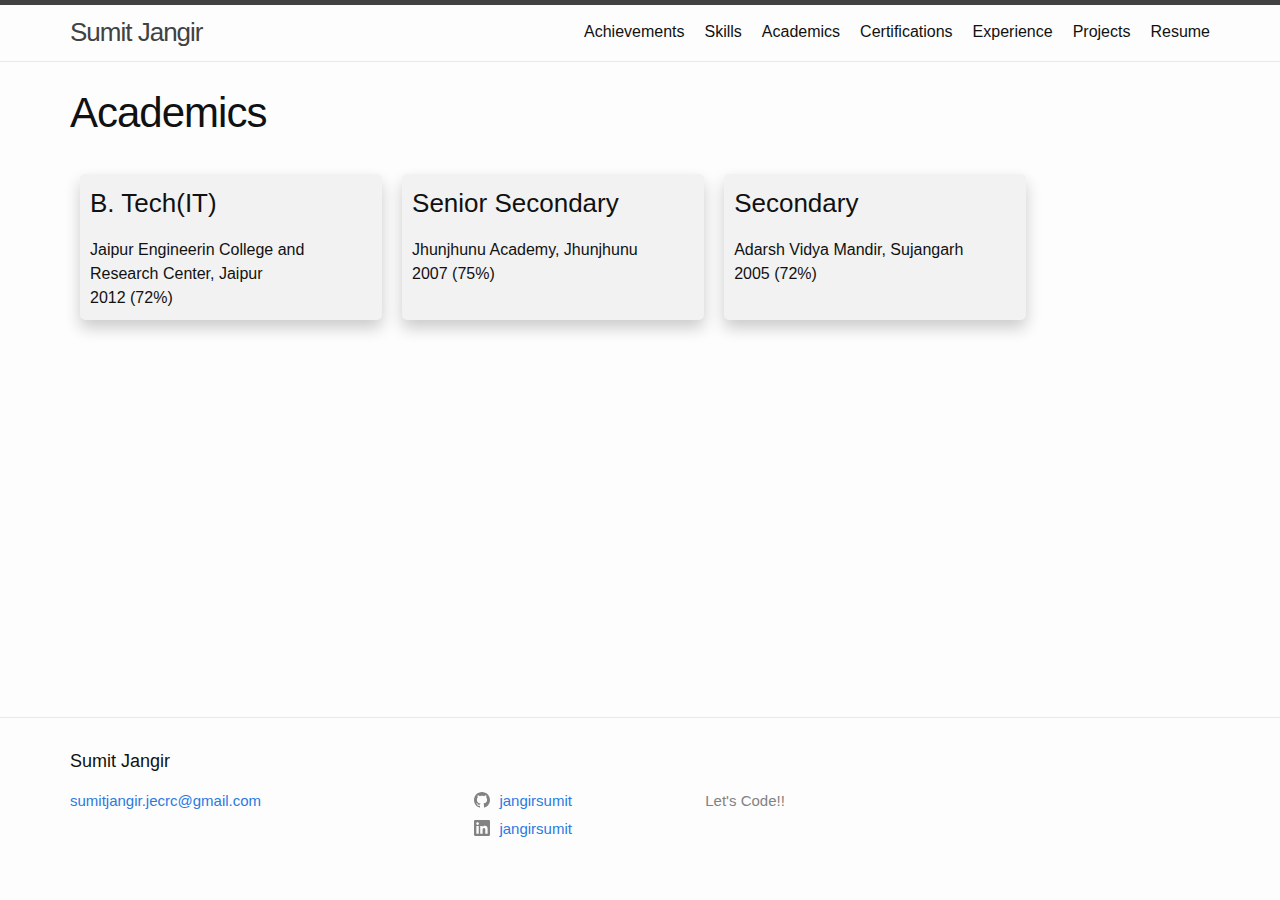
==== commit 748246d6: "css" ====
--- a/academics/index.html
+++ b/academics/index.html
@@ -61,21 +61,21 @@
         </header>
 
         <div class="post-content">
-          <ul>
-            <li>
+          <ul style="display:inline-flex;text-align: left;" class="academy-list">
+            <li style="flex: 1;" class="full-width">
               <h3>B. Tech(IT)</h3>
               Jaipur Engineerin College and Research Center, Jaipur<br>
-              2012(72%)
+              2012 (72%)
             </li>
-            <li>
+            <li style="flex: 1;" class="full-width">
               <h3>Senior Secondary</h3>
               Jhunjhunu Academy, Jhunjhunu<br>
-              2007(75%)
+              2007 (75%)
             </li>
-            <li>
+            <li style="flex: 1;" class="full-width">
               <h3>Secondary</h3>
               Adarsh Vidya Mandir, Sujangarh<br>
-              2005(72%)
+              2005 (72%)
             </li>
           </ul>
         </div>
--- a/assets/main.css
+++ b/assets/main.css
@@ -324,6 +324,12 @@
     width: 98% !important;
     padding: 5px;
   }
+  .full-width{
+    width: 97% !important;
+  }
+  .academy-list{
+    display: block !important;
+  }
 }
 
 .post-content ul li{
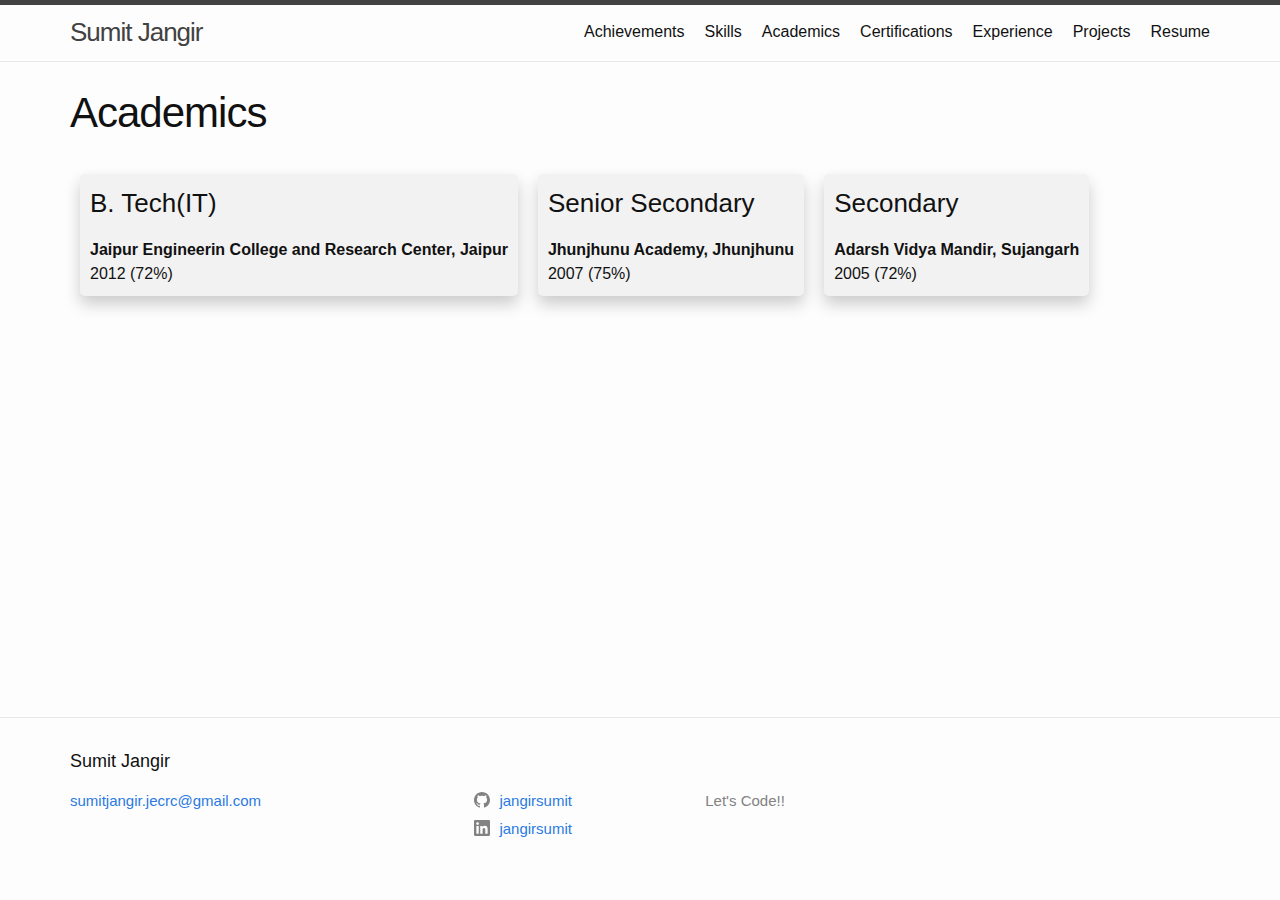
==== commit cddd4792: "css" ====
--- a/academics/index.html
+++ b/academics/index.html
@@ -62,19 +62,19 @@
 
         <div class="post-content">
           <ul style="display:inline-flex;text-align: left;" class="academy-list">
-            <li style="flex: 1;" class="full-width">
+            <li style="flex: auto;" class="full-width">
               <h3>B. Tech(IT)</h3>
-              Jaipur Engineerin College and Research Center, Jaipur<br>
+              <b>Jaipur Engineerin College and Research Center, Jaipur</b><br>
               2012 (72%)
             </li>
-            <li style="flex: 1;" class="full-width">
+            <li style="flex: auto;" class="full-width">
               <h3>Senior Secondary</h3>
-              Jhunjhunu Academy, Jhunjhunu<br>
+              <b>Jhunjhunu Academy, Jhunjhunu</b><br>
               2007 (75%)
             </li>
-            <li style="flex: 1;" class="full-width">
+            <li style="flex: auto;" class="full-width">
               <h3>Secondary</h3>
-              Adarsh Vidya Mandir, Sujangarh<br>
+              <b>Adarsh Vidya Mandir, Sujangarh</b><br>
               2005 (72%)
             </li>
           </ul>
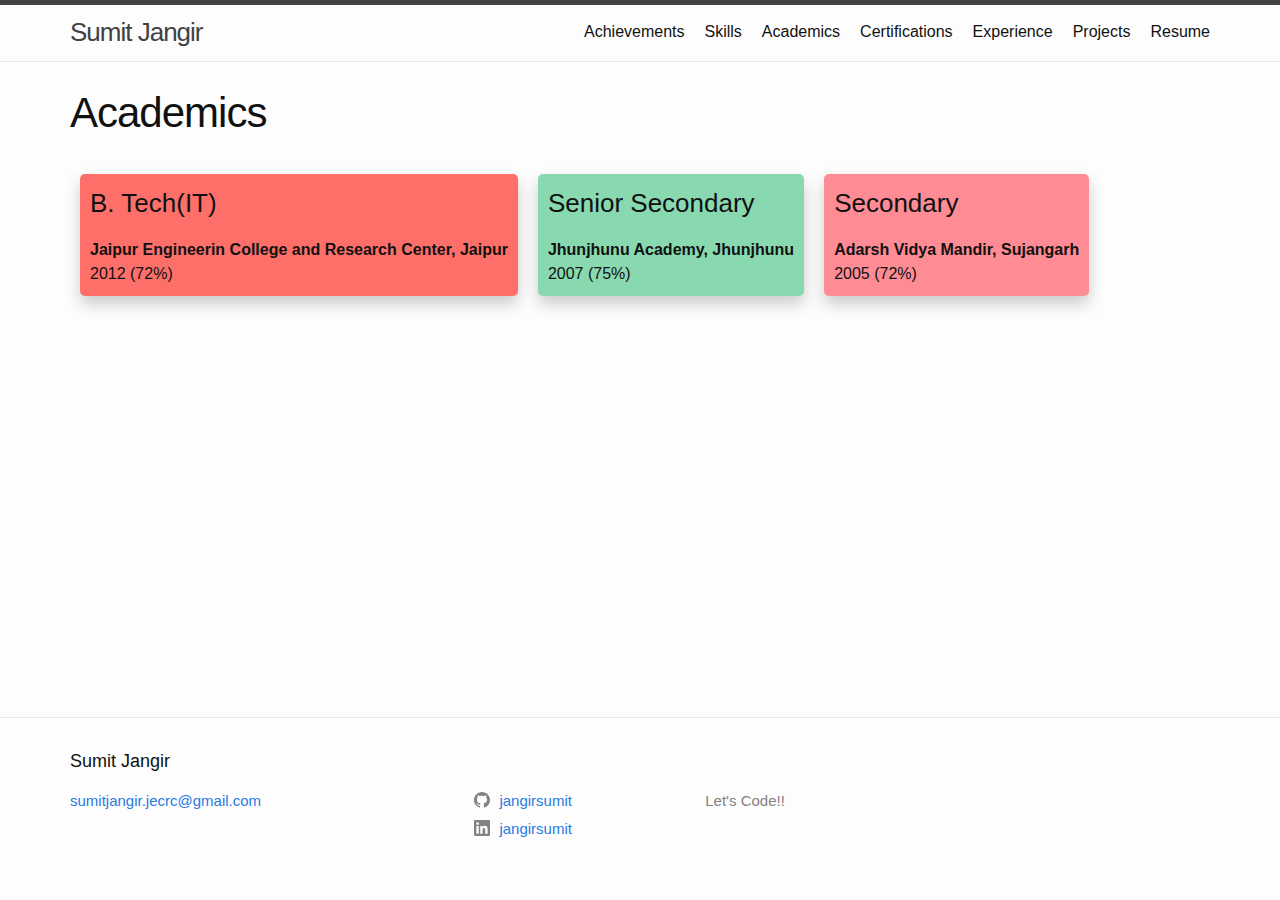
==== commit 97b4699e: "css" ====
--- a/academics/index.html
+++ b/academics/index.html
@@ -1,21 +1,20 @@
 <!DOCTYPE html>
 <html lang="en">
-
-<head>
-  <meta charset="utf-8" />
-  <meta http-equiv="X-UA-Compatible" content="IE=edge" />
-  <meta name="viewport" content="width=device-width, initial-scale=1" />
-  <!-- Begin Jekyll SEO tag v2.6.1 -->
-  <title>Academics | Sumit Jangir</title>
-  <meta name="generator" content="Jekyll v4.0.0" />
-  <meta property="og:title" content="Academics" />
-  <meta property="og:locale" content="en_US" />
-  <meta name="description" content="Let’s Code!!" />
-  <meta property="og:description" content="Let’s Code!!" />
-  <link rel="canonical" href="http://localhost:4000/academics/" />
-  <meta property="og:url" content="http://localhost:4000/academics/" />
-  <meta property="og:site_name" content="Sumit Jangir" />
-  <script type="application/ld+json">
+  <head>
+    <meta charset="utf-8" />
+    <meta http-equiv="X-UA-Compatible" content="IE=edge" />
+    <meta name="viewport" content="width=device-width, initial-scale=1" />
+    <!-- Begin Jekyll SEO tag v2.6.1 -->
+    <title>Academics | Sumit Jangir</title>
+    <meta name="generator" content="Jekyll v4.0.0" />
+    <meta property="og:title" content="Academics" />
+    <meta property="og:locale" content="en_US" />
+    <meta name="description" content="Let’s Code!!" />
+    <meta property="og:description" content="Let’s Code!!" />
+    <link rel="canonical" href="http://localhost:4000/academics/" />
+    <meta property="og:url" content="http://localhost:4000/academics/" />
+    <meta property="og:site_name" content="Sumit Jangir" />
+    <script type="application/ld+json">
       {
         "@type": "WebPage",
         "url": "http://localhost:4000/academics/",
@@ -24,102 +23,146 @@
         "@context": "https://schema.org"
       }
     </script>
-  <!-- End Jekyll SEO tag -->
-  <link rel="stylesheet" href="/assets/main.css" />
-  <link type="application/atom+xml" rel="alternate" href="http://localhost:4000/feed.xml" title="Sumit Jangir" />
-</head>
+    <!-- End Jekyll SEO tag -->
+    <link rel="stylesheet" href="/assets/main.css" />
+    <link
+      type="application/atom+xml"
+      rel="alternate"
+      href="http://localhost:4000/feed.xml"
+      title="Sumit Jangir"
+    />
+  </head>
 
-<body>
-  <header class="site-header" role="banner">
-    <div class="wrapper">
-      <a class="site-title" rel="author" href="/">Sumit Jangir</a>
-      <nav class="site-nav">
-        <input type="checkbox" id="nav-trigger" class="nav-trigger" />
-        <label for="nav-trigger">
-          <span class="menu-icon">
-            <svg viewBox="0 0 18 15" width="18px" height="15px">
-              <path
-                d="M18,1.484c0,0.82-0.665,1.484-1.484,1.484H1.484C0.665,2.969,0,2.304,0,1.484l0,0C0,0.665,0.665,0,1.484,0 h15.032C17.335,0,18,0.665,18,1.484L18,1.484z M18,7.516C18,8.335,17.335,9,16.516,9H1.484C0.665,9,0,8.335,0,7.516l0,0 c0-0.82,0.665-1.484,1.484-1.484h15.032C17.335,6.031,18,6.696,18,7.516L18,7.516z M18,13.516C18,14.335,17.335,15,16.516,15H1.484 C0.665,15,0,14.335,0,13.516l0,0c0-0.82,0.665-1.483,1.484-1.483h15.032C17.335,12.031,18,12.695,18,13.516L18,13.516z" />
-            </svg>
-          </span>
-        </label>
+  <body>
+    <header class="site-header" role="banner">
+      <div class="wrapper">
+        <a class="site-title" rel="author" href="/">Sumit Jangir</a>
+        <nav class="site-nav">
+          <input type="checkbox" id="nav-trigger" class="nav-trigger" />
+          <label for="nav-trigger">
+            <span class="menu-icon">
+              <svg viewBox="0 0 18 15" width="18px" height="15px">
+                <path
+                  d="M18,1.484c0,0.82-0.665,1.484-1.484,1.484H1.484C0.665,2.969,0,2.304,0,1.484l0,0C0,0.665,0.665,0,1.484,0 h15.032C17.335,0,18,0.665,18,1.484L18,1.484z M18,7.516C18,8.335,17.335,9,16.516,9H1.484C0.665,9,0,8.335,0,7.516l0,0 c0-0.82,0.665-1.484,1.484-1.484h15.032C17.335,6.031,18,6.696,18,7.516L18,7.516z M18,13.516C18,14.335,17.335,15,16.516,15H1.484 C0.665,15,0,14.335,0,13.516l0,0c0-0.82,0.665-1.483,1.484-1.483h15.032C17.335,12.031,18,12.695,18,13.516L18,13.516z"
+                />
+              </svg>
+            </span>
+          </label>
 
-        <div class="trigger">
-          <a class="page-link" href="/achievements/">Achievements</a><a class="page-link" href="/skills/">Skills</a><a
-            class="page-link" href="/academics/">Academics</a><a class="page-link"
-            href="/certifications/">Certifications</a><a class="page-link" href="/experience/">Experience</a><a
-            class="page-link" href="/projects/">Projects</a><a class="page-link" href="/resume/">Resume</a>
-        </div>
-      </nav>
-    </div>
-  </header>
-  <main class="page-content" aria-label="Content">
-    <div class="wrapper">
-      <article class="post">
-        <header class="post-header">
-          <h1 class="post-title">Academics</h1>
-        </header>
+          <div class="trigger">
+            <a class="page-link" href="/achievements/">Achievements</a
+            ><a class="page-link" href="/skills/">Skills</a
+            ><a class="page-link" href="/academics/">Academics</a
+            ><a class="page-link" href="/certifications/">Certifications</a
+            ><a class="page-link" href="/experience/">Experience</a
+            ><a class="page-link" href="/projects/">Projects</a
+            ><a class="page-link" href="/resume/">Resume</a>
+          </div>
+        </nav>
+      </div>
+    </header>
+    <main class="page-content" aria-label="Content">
+      <div class="wrapper">
+        <article class="post">
+          <header class="post-header">
+            <h1 class="post-title">Academics</h1>
+          </header>
 
-        <div class="post-content">
-          <ul style="display:inline-flex;text-align: left;" class="academy-list">
-            <li style="flex: auto;" class="full-width">
-              <h3>B. Tech(IT)</h3>
-              <b>Jaipur Engineerin College and Research Center, Jaipur</b><br>
-              2012 (72%)
-            </li>
-            <li style="flex: auto;" class="full-width">
-              <h3>Senior Secondary</h3>
-              <b>Jhunjhunu Academy, Jhunjhunu</b><br>
-              2007 (75%)
-            </li>
-            <li style="flex: auto;" class="full-width">
-              <h3>Secondary</h3>
-              <b>Adarsh Vidya Mandir, Sujangarh</b><br>
-              2005 (72%)
-            </li>
-          </ul>
-        </div>
-      </article>
-    </div>
-  </main>
-  <footer class="site-footer h-card">
-    <data class="u-url" href="/"></data>
+          <div class="post-content">
+            <ul
+              style="display:inline-flex;text-align: left;"
+              class="academy-list"
+            >
+              <li style="flex: auto;" class="full-width">
+                <h3>B. Tech(IT)</h3>
+                <b>Jaipur Engineerin College and Research Center, Jaipur</b
+                ><br />
+                2012 (72%)
+              </li>
+              <li style="flex: auto;" class="full-width">
+                <h3>Senior Secondary</h3>
+                <b>Jhunjhunu Academy, Jhunjhunu</b><br />
+                2007 (75%)
+              </li>
+              <li style="flex: auto;" class="full-width">
+                <h3>Secondary</h3>
+                <b>Adarsh Vidya Mandir, Sujangarh</b><br />
+                2005 (72%)
+              </li>
+            </ul>
+          </div>
+        </article>
+      </div>
+    </main>
+    <footer class="site-footer h-card">
+      <data class="u-url" href="/"></data>
 
-    <div class="wrapper">
-      <h2 class="footer-heading">Sumit Jangir</h2>
+      <div class="wrapper">
+        <h2 class="footer-heading">Sumit Jangir</h2>
 
-      <div class="footer-col-wrapper">
-        <div class="footer-col footer-col-1">
-          <ul class="contact-list">
-            <li>
-              <a class="u-email" href="mailto:sumitjangir.jecrc@gmail.com">sumitjangir.jecrc@gmail.com</a>
-            </li>
-          </ul>
-        </div>
+        <div class="footer-col-wrapper">
+          <div class="footer-col footer-col-1">
+            <ul class="contact-list">
+              <li>
+                <a class="u-email" href="mailto:sumitjangir.jecrc@gmail.com"
+                  >sumitjangir.jecrc@gmail.com</a
+                >
+              </li>
+            </ul>
+          </div>
 
-        <div class="footer-col footer-col-2">
-          <ul class="social-media-list">
-            <li>
-              <a href="https://github.com/jangirsumit"><svg class="svg-icon">
-                  <use xlink:href="/assets/minima-social-icons.svg#github"></use>
-                </svg>
-                <span class="username">jangirsumit</span></a>
-            </li>
-            <li>
-              <a href="https://www.linkedin.com/in/jangirsumit"><svg class="svg-icon">
-                  <use xlink:href="/assets/minima-social-icons.svg#linkedin"></use>
-                </svg>
-                <span class="username">jangirsumit</span></a>
-            </li>
-          </ul>
-        </div>
+          <div class="footer-col footer-col-2">
+            <ul class="social-media-list">
+              <li>
+                <a href="https://github.com/jangirsumit"
+                  ><svg class="svg-icon">
+                    <use
+                      xlink:href="/assets/minima-social-icons.svg#github"
+                    ></use>
+                  </svg>
+                  <span class="username">jangirsumit</span></a
+                >
+              </li>
+              <li>
+                <a href="https://www.linkedin.com/in/jangirsumit"
+                  ><svg class="svg-icon">
+                    <use
+                      xlink:href="/assets/minima-social-icons.svg#linkedin"
+                    ></use>
+                  </svg>
+                  <span class="username">jangirsumit</span></a
+                >
+              </li>
+            </ul>
+          </div>
 
-        <div class="footer-col footer-col-3">
-          <p>Let&#39;s Code!!</p>
+          <div class="footer-col footer-col-3">
+            <p>Let&#39;s Code!!</p>
+          </div>
         </div>
       </div>
-    </div>
-  </footer>
-</body>
+    </footer>
+    <script>
+      window.addEventListener("load", function() {
+        var nodes = document.querySelectorAll(".post-content li");
+        for (let index = 0; index < nodes.length; index++) {
+          var colors = [
+            "#96ceb4",
+            "#ffeead",
+            "#ff6f69",
+            "#ffcc5c",
+            "#88d8b0",
+            "#a8e6cf",
+            "#ffd3b6",
+            "#dcedc1",
+            "#ff8b94"
+          ];
+          var random_color = colors[Math.floor(Math.random() * colors.length)];
 
-</html>+          //var randomColor = Math.floor(Math.random() * 16777215).toString(16);
+          nodes[index].style.background = random_color;
+        }
+      });
+    </script>
+  </body>
+</html>
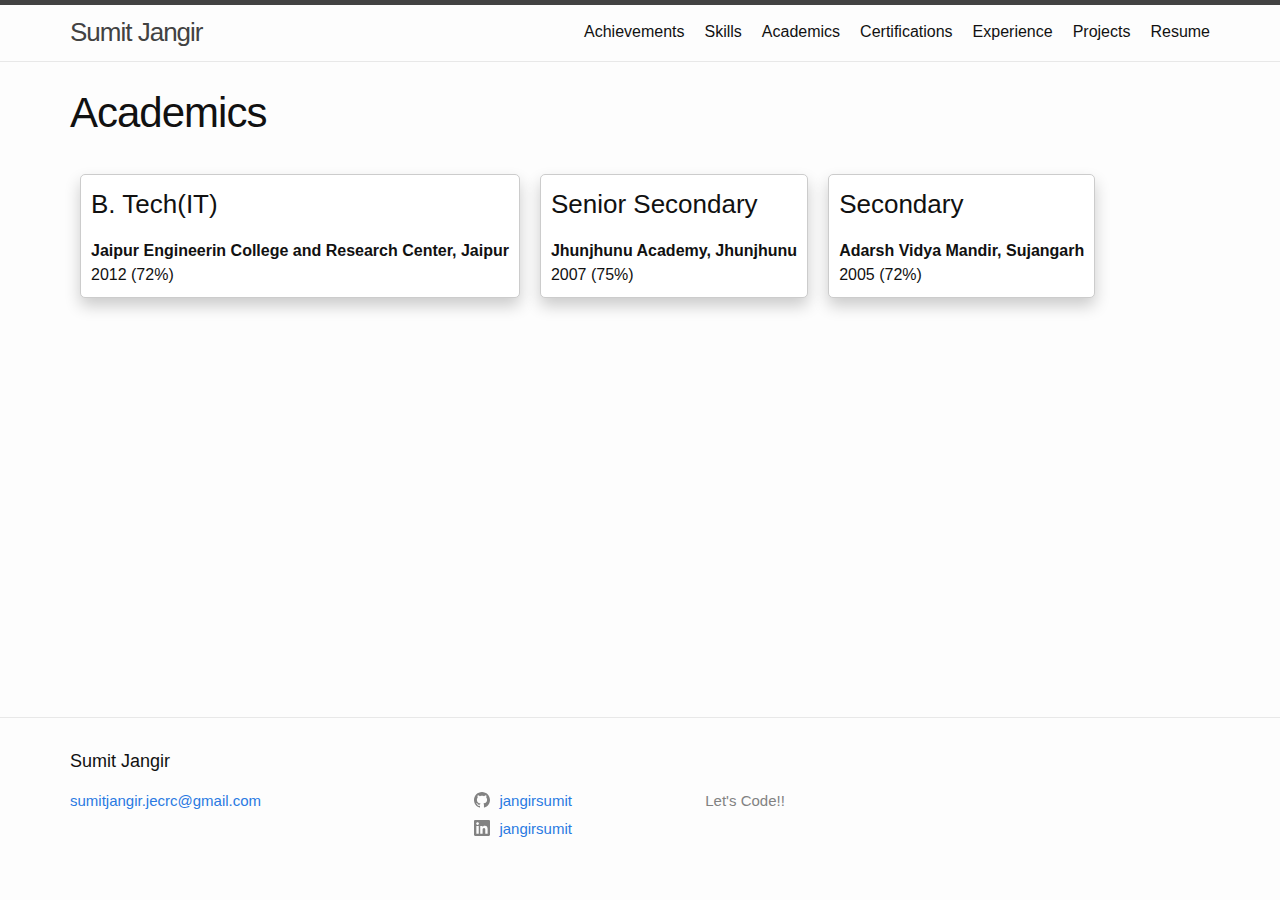
==== commit 8d899d8f: "css" ====
--- a/academics/index.html
+++ b/academics/index.html
@@ -1,20 +1,21 @@
 <!DOCTYPE html>
 <html lang="en">
-  <head>
-    <meta charset="utf-8" />
-    <meta http-equiv="X-UA-Compatible" content="IE=edge" />
-    <meta name="viewport" content="width=device-width, initial-scale=1" />
-    <!-- Begin Jekyll SEO tag v2.6.1 -->
-    <title>Academics | Sumit Jangir</title>
-    <meta name="generator" content="Jekyll v4.0.0" />
-    <meta property="og:title" content="Academics" />
-    <meta property="og:locale" content="en_US" />
-    <meta name="description" content="Let’s Code!!" />
-    <meta property="og:description" content="Let’s Code!!" />
-    <link rel="canonical" href="http://localhost:4000/academics/" />
-    <meta property="og:url" content="http://localhost:4000/academics/" />
-    <meta property="og:site_name" content="Sumit Jangir" />
-    <script type="application/ld+json">
+
+<head>
+  <meta charset="utf-8" />
+  <meta http-equiv="X-UA-Compatible" content="IE=edge" />
+  <meta name="viewport" content="width=device-width, initial-scale=1" />
+  <!-- Begin Jekyll SEO tag v2.6.1 -->
+  <title>Academics | Sumit Jangir</title>
+  <meta name="generator" content="Jekyll v4.0.0" />
+  <meta property="og:title" content="Academics" />
+  <meta property="og:locale" content="en_US" />
+  <meta name="description" content="Let’s Code!!" />
+  <meta property="og:description" content="Let’s Code!!" />
+  <link rel="canonical" href="http://localhost:4000/academics/" />
+  <meta property="og:url" content="http://localhost:4000/academics/" />
+  <meta property="og:site_name" content="Sumit Jangir" />
+  <script type="application/ld+json">
       {
         "@type": "WebPage",
         "url": "http://localhost:4000/academics/",
@@ -23,146 +24,105 @@
         "@context": "https://schema.org"
       }
     </script>
-    <!-- End Jekyll SEO tag -->
-    <link rel="stylesheet" href="/assets/main.css" />
-    <link
-      type="application/atom+xml"
-      rel="alternate"
-      href="http://localhost:4000/feed.xml"
-      title="Sumit Jangir"
-    />
-  </head>
+  <!-- End Jekyll SEO tag -->
+  <link rel="stylesheet" href="/assets/main.css" />
+  <link type="application/atom+xml" rel="alternate" href="http://localhost:4000/feed.xml" title="Sumit Jangir" />
+</head>
 
-  <body>
-    <header class="site-header" role="banner">
-      <div class="wrapper">
-        <a class="site-title" rel="author" href="/">Sumit Jangir</a>
-        <nav class="site-nav">
-          <input type="checkbox" id="nav-trigger" class="nav-trigger" />
-          <label for="nav-trigger">
-            <span class="menu-icon">
-              <svg viewBox="0 0 18 15" width="18px" height="15px">
-                <path
-                  d="M18,1.484c0,0.82-0.665,1.484-1.484,1.484H1.484C0.665,2.969,0,2.304,0,1.484l0,0C0,0.665,0.665,0,1.484,0 h15.032C17.335,0,18,0.665,18,1.484L18,1.484z M18,7.516C18,8.335,17.335,9,16.516,9H1.484C0.665,9,0,8.335,0,7.516l0,0 c0-0.82,0.665-1.484,1.484-1.484h15.032C17.335,6.031,18,6.696,18,7.516L18,7.516z M18,13.516C18,14.335,17.335,15,16.516,15H1.484 C0.665,15,0,14.335,0,13.516l0,0c0-0.82,0.665-1.483,1.484-1.483h15.032C17.335,12.031,18,12.695,18,13.516L18,13.516z"
-                />
-              </svg>
-            </span>
-          </label>
+<body>
+  <header class="site-header" role="banner">
+    <div class="wrapper">
+      <a class="site-title" rel="author" href="/">Sumit Jangir</a>
+      <nav class="site-nav">
+        <input type="checkbox" id="nav-trigger" class="nav-trigger" />
+        <label for="nav-trigger">
+          <span class="menu-icon">
+            <svg viewBox="0 0 18 15" width="18px" height="15px">
+              <path
+                d="M18,1.484c0,0.82-0.665,1.484-1.484,1.484H1.484C0.665,2.969,0,2.304,0,1.484l0,0C0,0.665,0.665,0,1.484,0 h15.032C17.335,0,18,0.665,18,1.484L18,1.484z M18,7.516C18,8.335,17.335,9,16.516,9H1.484C0.665,9,0,8.335,0,7.516l0,0 c0-0.82,0.665-1.484,1.484-1.484h15.032C17.335,6.031,18,6.696,18,7.516L18,7.516z M18,13.516C18,14.335,17.335,15,16.516,15H1.484 C0.665,15,0,14.335,0,13.516l0,0c0-0.82,0.665-1.483,1.484-1.483h15.032C17.335,12.031,18,12.695,18,13.516L18,13.516z" />
+            </svg>
+          </span>
+        </label>
 
-          <div class="trigger">
-            <a class="page-link" href="/achievements/">Achievements</a
-            ><a class="page-link" href="/skills/">Skills</a
-            ><a class="page-link" href="/academics/">Academics</a
-            ><a class="page-link" href="/certifications/">Certifications</a
-            ><a class="page-link" href="/experience/">Experience</a
-            ><a class="page-link" href="/projects/">Projects</a
-            ><a class="page-link" href="/resume/">Resume</a>
-          </div>
-        </nav>
-      </div>
-    </header>
-    <main class="page-content" aria-label="Content">
-      <div class="wrapper">
-        <article class="post">
-          <header class="post-header">
-            <h1 class="post-title">Academics</h1>
-          </header>
+        <div class="trigger">
+          <a class="page-link" href="/achievements/">Achievements</a><a class="page-link" href="/skills/">Skills</a><a
+            class="page-link" href="/academics/">Academics</a><a class="page-link"
+            href="/certifications/">Certifications</a><a class="page-link" href="/experience/">Experience</a><a
+            class="page-link" href="/projects/">Projects</a><a class="page-link" href="/resume/">Resume</a>
+        </div>
+      </nav>
+    </div>
+  </header>
+  <main class="page-content" aria-label="Content">
+    <div class="wrapper">
+      <article class="post">
+        <header class="post-header">
+          <h1 class="post-title">Academics</h1>
+        </header>
 
-          <div class="post-content">
-            <ul
-              style="display:inline-flex;text-align: left;"
-              class="academy-list"
-            >
-              <li style="flex: auto;" class="full-width">
-                <h3>B. Tech(IT)</h3>
-                <b>Jaipur Engineerin College and Research Center, Jaipur</b
-                ><br />
-                2012 (72%)
-              </li>
-              <li style="flex: auto;" class="full-width">
-                <h3>Senior Secondary</h3>
-                <b>Jhunjhunu Academy, Jhunjhunu</b><br />
-                2007 (75%)
-              </li>
-              <li style="flex: auto;" class="full-width">
-                <h3>Secondary</h3>
-                <b>Adarsh Vidya Mandir, Sujangarh</b><br />
-                2005 (72%)
-              </li>
-            </ul>
-          </div>
-        </article>
-      </div>
-    </main>
-    <footer class="site-footer h-card">
-      <data class="u-url" href="/"></data>
+        <div class="post-content">
+          <ul style="display:inline-flex;text-align: left;" class="academy-list">
+            <li style="flex: auto;background-color:#fff" class="full-width">
+              <h3>B. Tech(IT)</h3>
+              <b>Jaipur Engineerin College and Research Center, Jaipur</b><br />
+              2012 (72%)
+            </li>
+            <li style="flex: auto;background-color:#fff" class="full-width">
+              <h3>Senior Secondary</h3>
+              <b>Jhunjhunu Academy, Jhunjhunu</b><br />
+              2007 (75%)
+            </li>
+            <li style="flex: auto;background-color:#fff" class="full-width">
+              <h3>Secondary</h3>
+              <b>Adarsh Vidya Mandir, Sujangarh</b><br />
+              2005 (72%)
+            </li>
+          </ul>
+        </div>
+      </article>
+    </div>
+  </main>
+  <footer class="site-footer h-card">
+    <data class="u-url" href="/"></data>
 
-      <div class="wrapper">
-        <h2 class="footer-heading">Sumit Jangir</h2>
+    <div class="wrapper">
+      <h2 class="footer-heading">Sumit Jangir</h2>
 
-        <div class="footer-col-wrapper">
-          <div class="footer-col footer-col-1">
-            <ul class="contact-list">
-              <li>
-                <a class="u-email" href="mailto:sumitjangir.jecrc@gmail.com"
-                  >sumitjangir.jecrc@gmail.com</a
-                >
-              </li>
-            </ul>
-          </div>
+      <div class="footer-col-wrapper">
+        <div class="footer-col footer-col-1">
+          <ul class="contact-list">
+            <li>
+              <a class="u-email" href="mailto:sumitjangir.jecrc@gmail.com">sumitjangir.jecrc@gmail.com</a>
+            </li>
+          </ul>
+        </div>
 
-          <div class="footer-col footer-col-2">
-            <ul class="social-media-list">
-              <li>
-                <a href="https://github.com/jangirsumit"
-                  ><svg class="svg-icon">
-                    <use
-                      xlink:href="/assets/minima-social-icons.svg#github"
-                    ></use>
-                  </svg>
-                  <span class="username">jangirsumit</span></a
-                >
-              </li>
-              <li>
-                <a href="https://www.linkedin.com/in/jangirsumit"
-                  ><svg class="svg-icon">
-                    <use
-                      xlink:href="/assets/minima-social-icons.svg#linkedin"
-                    ></use>
-                  </svg>
-                  <span class="username">jangirsumit</span></a
-                >
-              </li>
-            </ul>
-          </div>
+        <div class="footer-col footer-col-2">
+          <ul class="social-media-list">
+            <li>
+              <a href="https://github.com/jangirsumit"><svg class="svg-icon">
+                  <use xlink:href="/assets/minima-social-icons.svg#github"></use>
+                </svg>
+                <span class="username">jangirsumit</span></a>
+            </li>
+            <li>
+              <a href="https://www.linkedin.com/in/jangirsumit"><svg class="svg-icon">
+                  <use xlink:href="/assets/minima-social-icons.svg#linkedin"></use>
+                </svg>
+                <span class="username">jangirsumit</span></a>
+            </li>
+          </ul>
+        </div>
 
-          <div class="footer-col footer-col-3">
-            <p>Let&#39;s Code!!</p>
-          </div>
+        <div class="footer-col footer-col-3">
+          <p>Let&#39;s Code!!</p>
         </div>
       </div>
-    </footer>
-    <script>
-      window.addEventListener("load", function() {
-        var nodes = document.querySelectorAll(".post-content li");
-        for (let index = 0; index < nodes.length; index++) {
-          var colors = [
-            "#96ceb4",
-            "#ffeead",
-            "#ff6f69",
-            "#ffcc5c",
-            "#88d8b0",
-            "#a8e6cf",
-            "#ffd3b6",
-            "#dcedc1",
-            "#ff8b94"
-          ];
-          var random_color = colors[Math.floor(Math.random() * colors.length)];
+    </div>
+  </footer>
+  <script>
 
-          //var randomColor = Math.floor(Math.random() * 16777215).toString(16);
-          nodes[index].style.background = random_color;
-        }
-      });
-    </script>
-  </body>
-</html>
+  </script>
+</body>
+
+</html>--- a/assets/main.css
+++ b/assets/main.css
@@ -338,6 +338,7 @@
   margin: 10px;
   border-radius: 5px;
   box-shadow: 0 8px 16px 0 rgba(0,0,0,0.2);
+  border: 1px solid #ccc;
 }
 
 .post-content ul{
